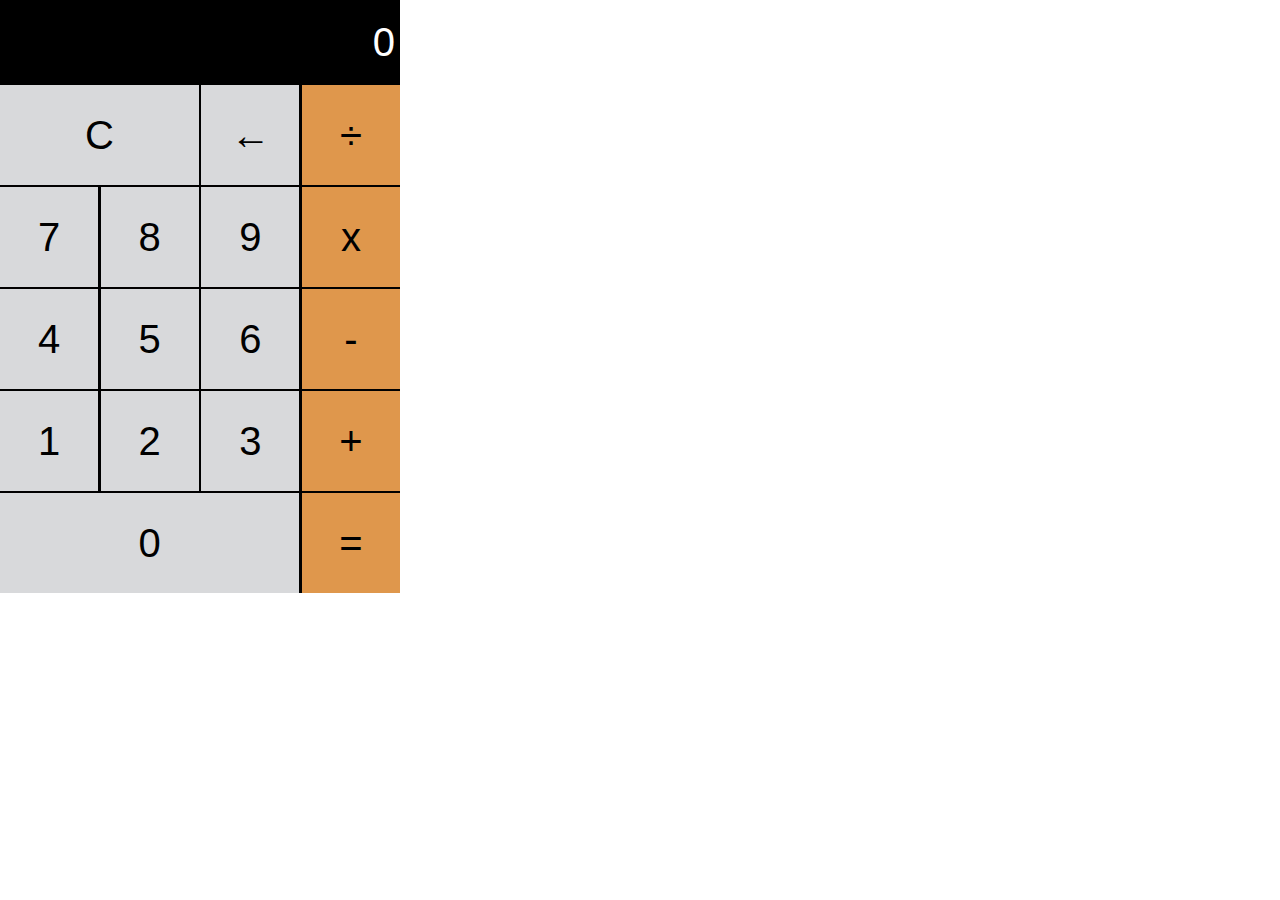
==== calc.html @ 2403bce5 "commit for Course Intro to Web Dev" ====
<!DOCTYPE html>
<html lang="en">
<head>
    <meta charset="UTF-8">
    <meta http-equiv="X-UA-Compatible" content="IE=edge">
    <meta name="viewport" content="width=device-width, initial-scale=1.0">
    <title>Calculator</title>
    <link rel="stylesheet" href="./calc.css">
</head>
<body>
    <div class="calc">
        <section class="screen">
            0
        </section>
        <section class="calc-buttons">
            <div class="calc-row">
                <button class="double calc-button">C</button>
                <button class="calc-button">&larr;</button>
                <button class="calc-button">&divide;</button>
            </div>
            <div class="calc-row">
                <button class="calc-button">7</button>
                <button class="calc-button">8</button>
                <button class="calc-button">9</button>
                <button class="calc-button">x</button>
            </div>
            <div class="calc-row">
                <button class="calc-button">4</button>
                <button class="calc-button">5</button>
                <button class="calc-button">6</button>
                <button class="calc-button">-</button>
            </div>
            <div class="calc-row">
                <button class="calc-button">1</button>
                <button class="calc-button">2</button>
                <button class="calc-button">3</button>
                <button class="calc-button">+</button>
            </div>
            <div class="calc-row">
                <button class="triple calc-button">0</button>
                <button class="calc-button">=</button>
            </div>
        </section>
    </div>
    <script src="./calc.js"></script>
</body>
</html>
---- calc.css ----
* {
    box-sizing: border-box;
}

body {
    padding: 0;
    margin: 0;
}

.calc {
    width: 400px;
    background-color: black;
    color: white;
}

.screen {
    font-size: 40px;
    font-family: 'Gill Sans', 'Gill Sans MT', Calibri, 'Trebuchet MS', sans-serif;
    text-align: right;
    padding: 20px 5px;
}

.calc-button {
    background-color: #d8d9db;
    color: black;
    height: 100px;
    width: 24.5%;
    border: none;
    border-radius: 0;
    font-size: 40px;
    cursor: pointer;
}

.calc-button:hover {
    background-color: #ebebeb;
}

.calc-button:active {
    background-color: #bbbcbe;
}

.calc-button:last-child {
    background-color: #df974c;
}

.calc-button:last-child:hover {
    background-color: #dfb07e;
}

.calc-button:last-child:active {
    background-color: #dd8d37;
}

.double {
    width: 49.7%;
}

.triple {
    width: 74.8%;
}

.calc-row {
    display: flex;
    align-content: stretch;
    justify-content: space-between;
    margin-bottom: 0.5%;
}
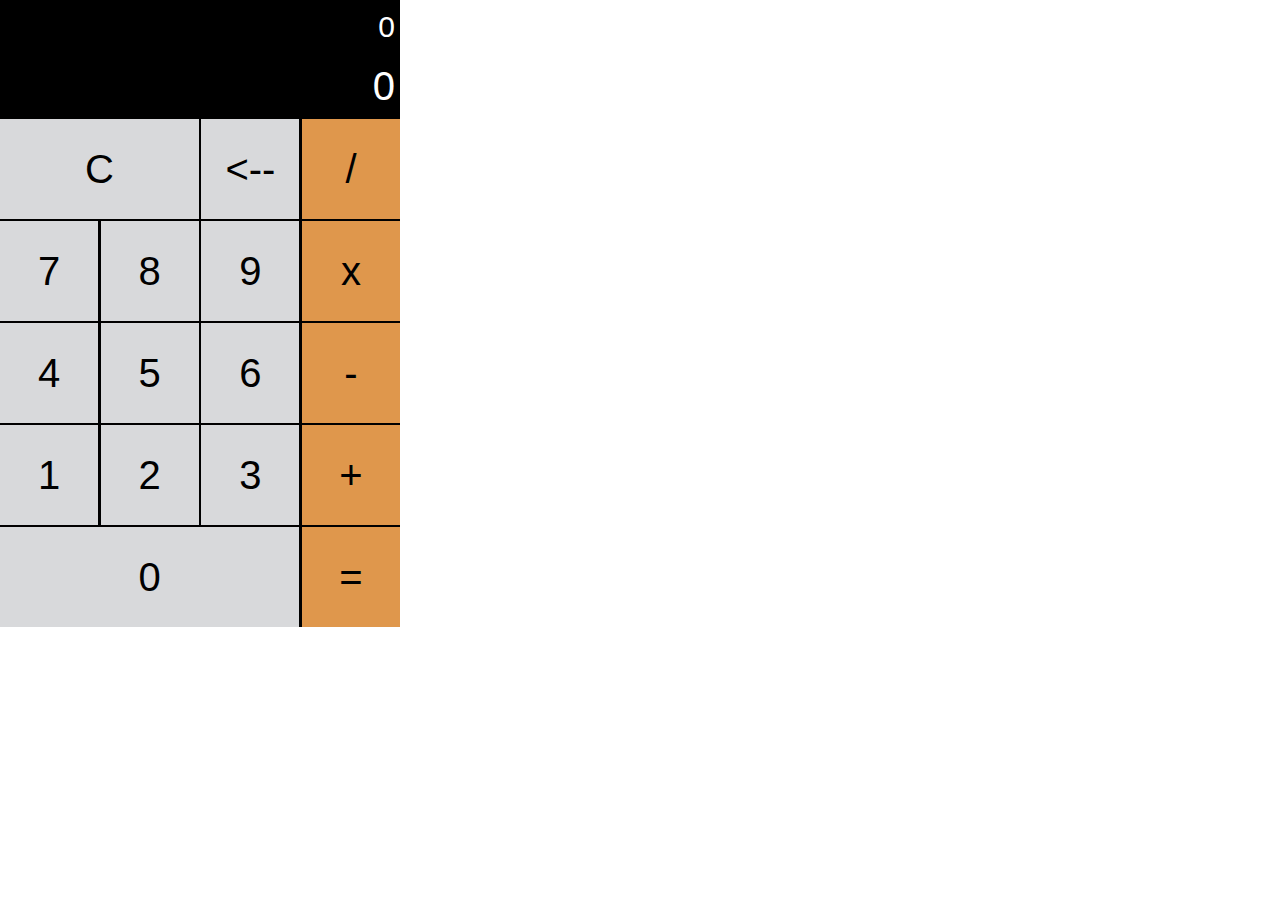
==== commit 363ba418: "for new css file" ====
--- a/calc.html
+++ b/calc.html
@@ -7,7 +7,7 @@
     <title>Calculator</title>
     <link rel="stylesheet" href="./calc.css">
 </head>
-<body>
+<!-- <body>
     <div class="calc">
         <section class="screen">
             0
@@ -43,5 +43,45 @@
         </section>
     </div>
     <script src="./calc.js"></script>
+</body> -->
+<body>
+    <div class="calc">
+        <section class="screen">
+            0
+        </section>
+        <section class="screen1">
+            0
+        </section>
+        <section class="calc-buttons">
+            <div class="calc-row">
+                <button class="double calc-button">C</button>
+                <button class="calc-button"><--</button>
+                <button class="calc-button">/</button>
+            </div>
+            <div class="calc-row">
+                <button class="calc-button">7</button>
+                <button class="calc-button">8</button>
+                <button class="calc-button">9</button>
+                <button class="calc-button">x</button>
+            </div>
+            <div class="calc-row">
+                <button class="calc-button">4</button>
+                <button class="calc-button">5</button>
+                <button class="calc-button">6</button>
+                <button class="calc-button">-</button>
+            </div>
+            <div class="calc-row">
+                <button class="calc-button">1</button>
+                <button class="calc-button">2</button>
+                <button class="calc-button">3</button>
+                <button class="calc-button">+</button>
+            </div>
+            <div class="calc-row">
+                <button class="triple calc-button">0</button>
+                <button class="calc-button">=</button>
+            </div>
+        </section>
+    </div>
+    <script src="./calc.js"></script>
 </body>
 </html>--- a/calc.css
+++ b/calc.css
@@ -13,11 +13,18 @@
     color: white;
 }
 
-.screen {
+.screen1 {
     font-size: 40px;
     font-family: 'Gill Sans', 'Gill Sans MT', Calibri, 'Trebuchet MS', sans-serif;
     text-align: right;
-    padding: 20px 5px;
+    padding: 10px 5px;
+}
+
+.screen {
+    font-size: 30px;
+    font-family: 'Gill Sans', 'Gill Sans MT', Calibri, 'Trebuchet MS', sans-serif;
+    text-align: right;
+    padding: 10px 5px;
 }
 
 .calc-button {
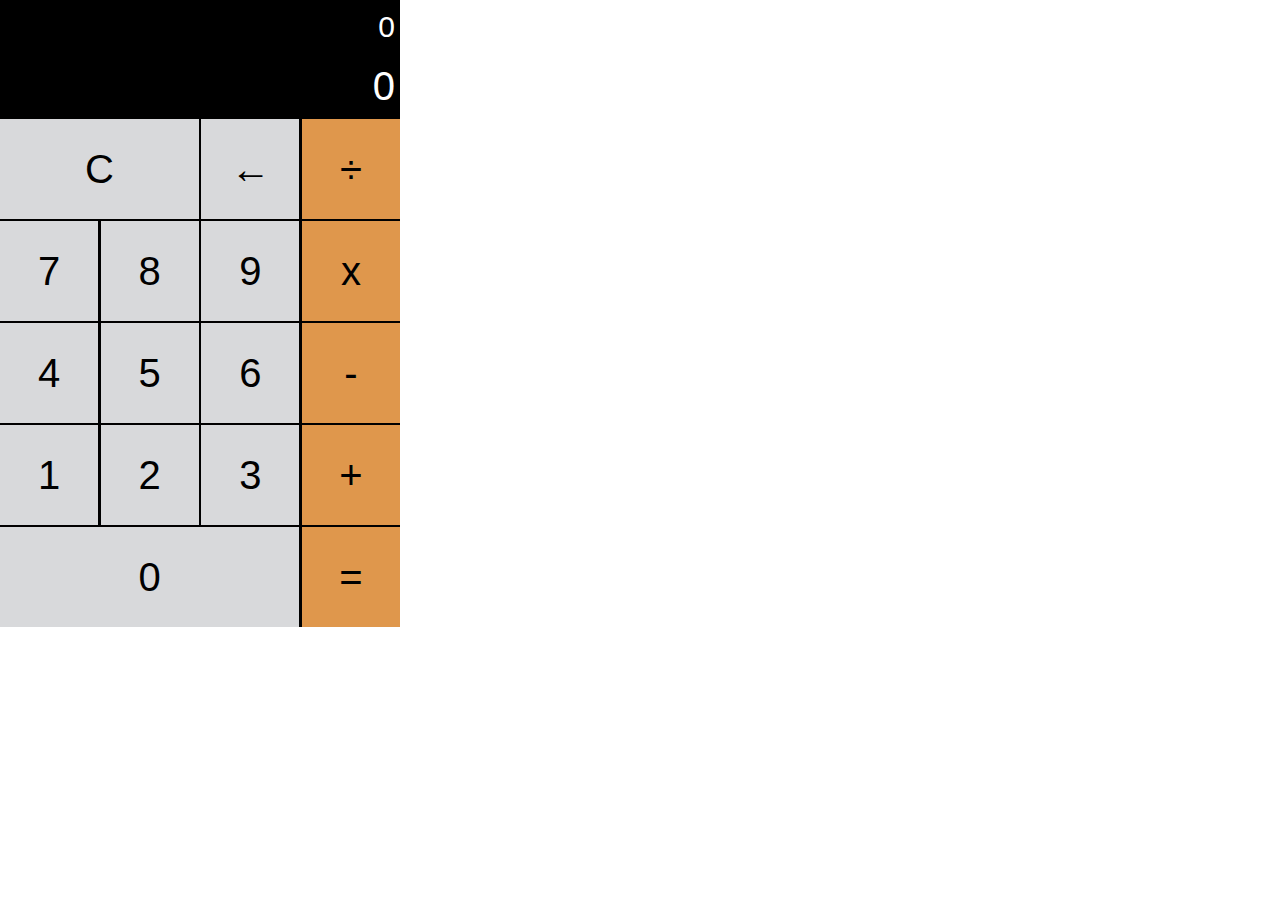
==== commit 78c6099c: "Error fix back button in calc.js" ====
--- a/calc.html
+++ b/calc.html
@@ -55,8 +55,8 @@
         <section class="calc-buttons">
             <div class="calc-row">
                 <button class="double calc-button">C</button>
-                <button class="calc-button"><--</button>
-                <button class="calc-button">/</button>
+                <button class="calc-button">&larr;</button>
+                <button class="calc-button">&divide;</button>
             </div>
             <div class="calc-row">
                 <button class="calc-button">7</button>
